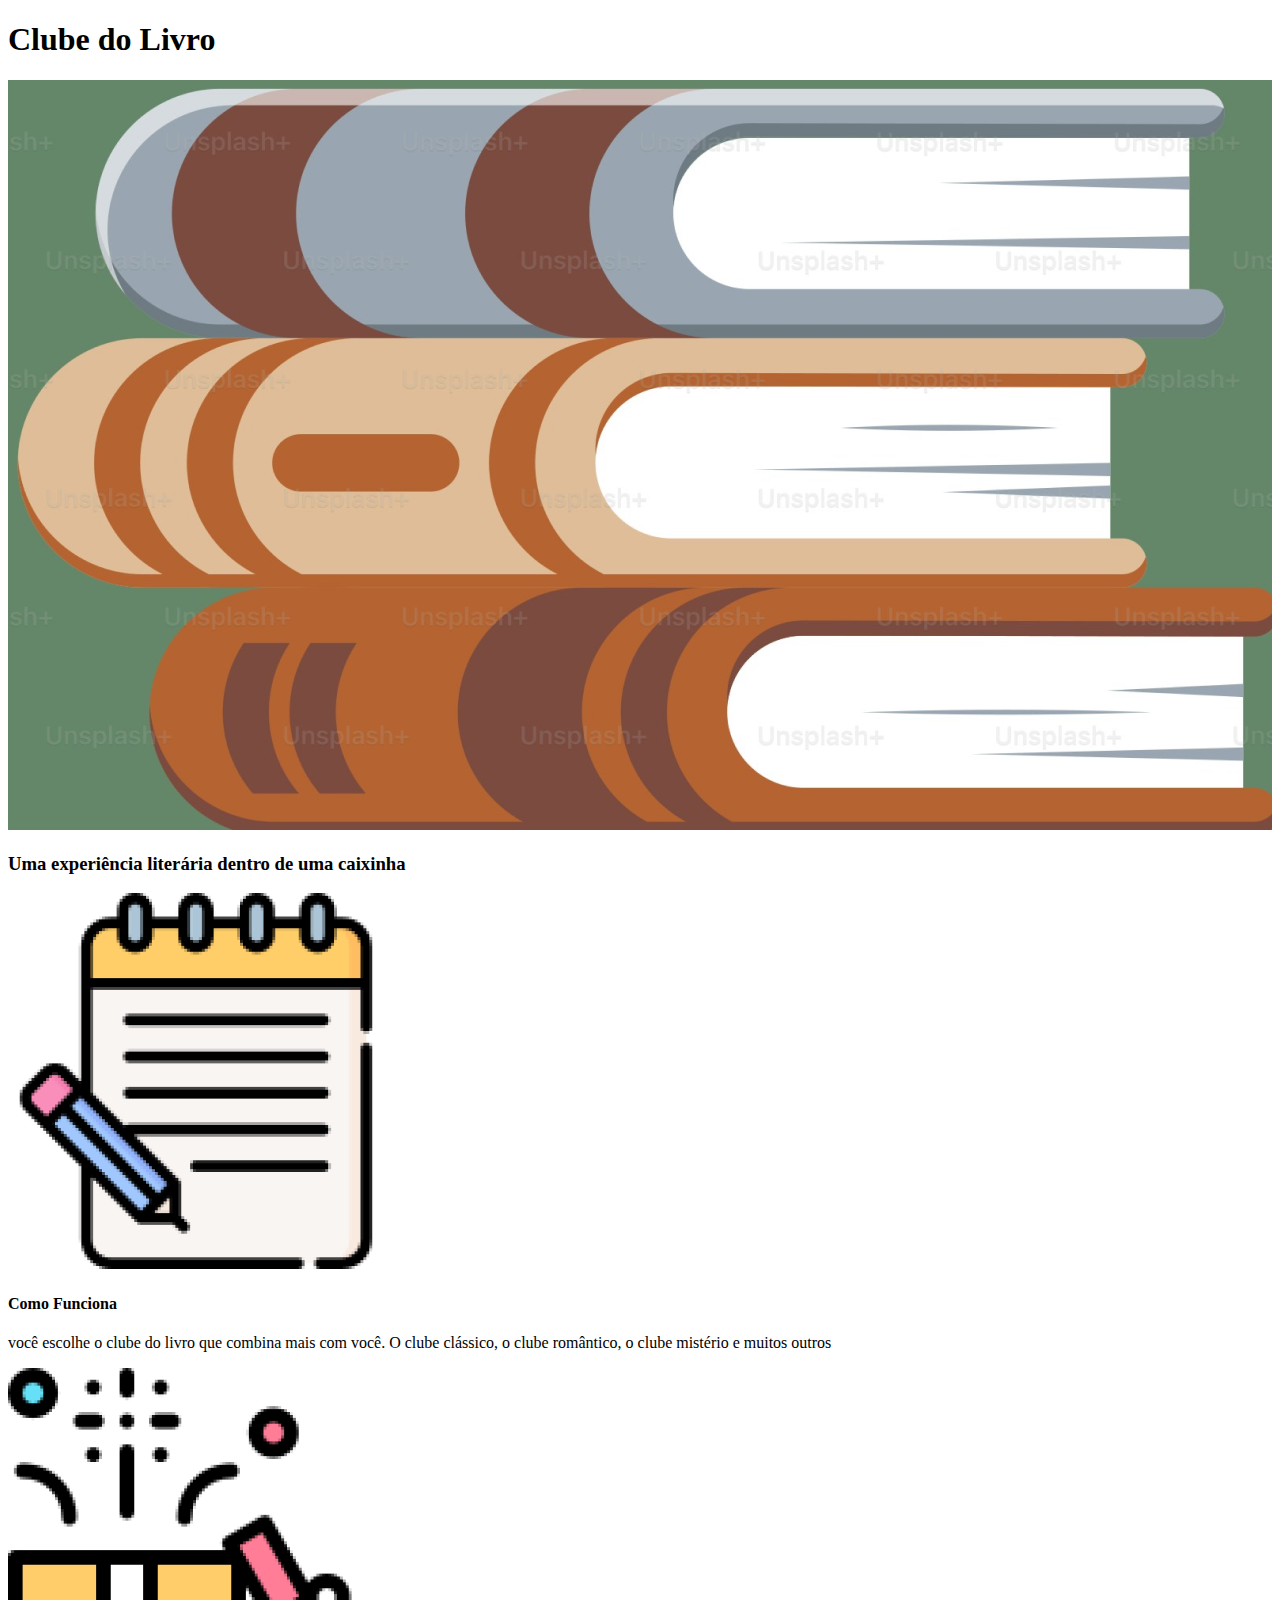
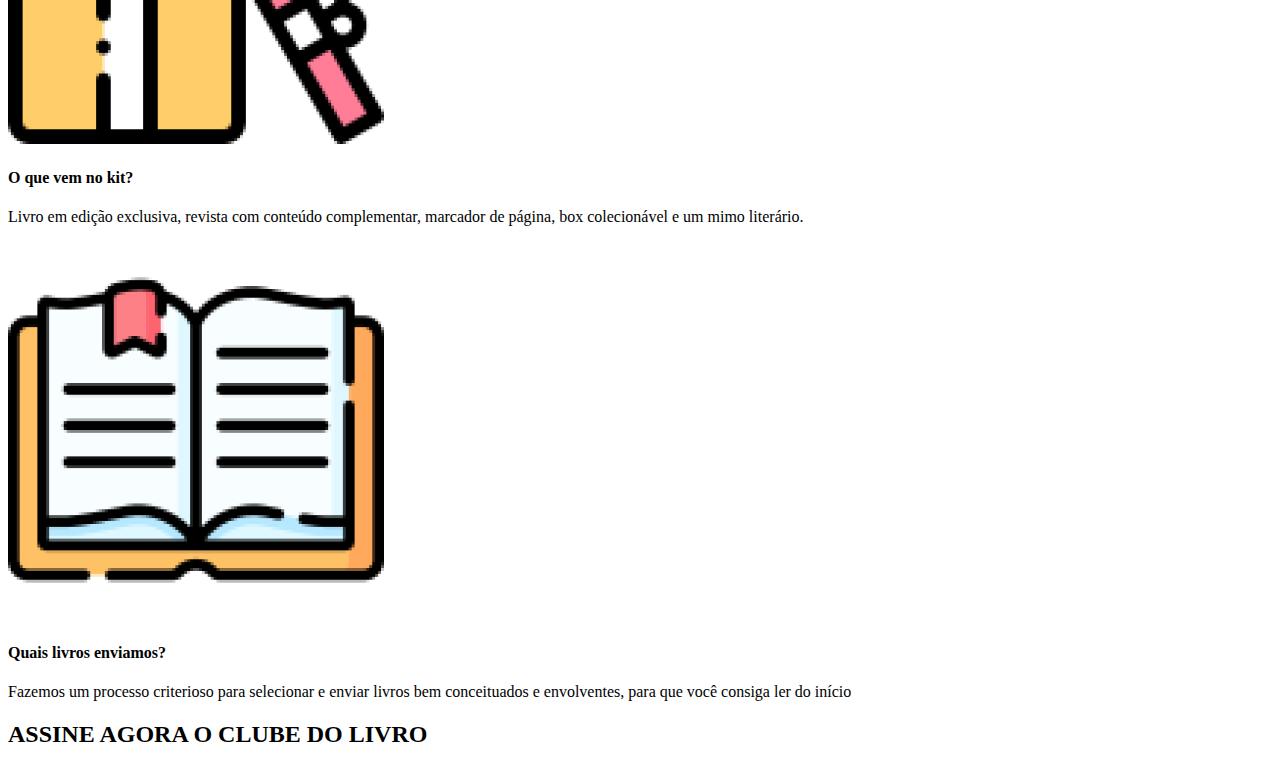
==== Clube do Livro/index.html @ c3540913 "Initial commit" ====
<!DOCTYPE html>
<html lang="en">
<head>
    <meta charset="UTF-8">
    <meta name="viewport" content="width=device-width, initial-scale=1.0">
    <title>Clube do Livro</title>
</head>
<body>
    <header>
        <div class="Nome">
            <h1>Clube do Livro</h1>
            <img src="img/livros.png" alt="">
        </div>
    </header>
    <main>
        <section class="container inicio">
         <h3>Uma experiência literária dentro de uma caixinha</h3>
         <div class="container">
            <div class="Icones">
                <img src="img/bloco-icone.png" alt="">
                <h4>Como Funciona</h4>
                <p>você  escolhe o clube do livro que combina mais com você. O clube clássico, o clube romântico, o clube mistério e muitos outros</p>
            </div>
            <div class="Icones">
                <img src="img/caixa-icone.png" alt="">
                <h4>O que vem no kit?</h4>
                <p>Livro em edição exclusiva, revista com conteúdo complementar, marcador de página, box colecionável e um mimo literário.</p>
            </div>
            <div class="Icones">
                <img src="img/livro-icone.png" alt="">
                <h4>Quais livros enviamos?</h4>
                <p>Fazemos um processo criterioso para selecionar e enviar livros bem conceituados e envolventes, para que você consiga ler do início </p>
            </div>
         </div>
         <h2>ASSINE AGORA O CLUBE DO LIVRO</h2>
        </section>
    </main>
    
</body>
</html>
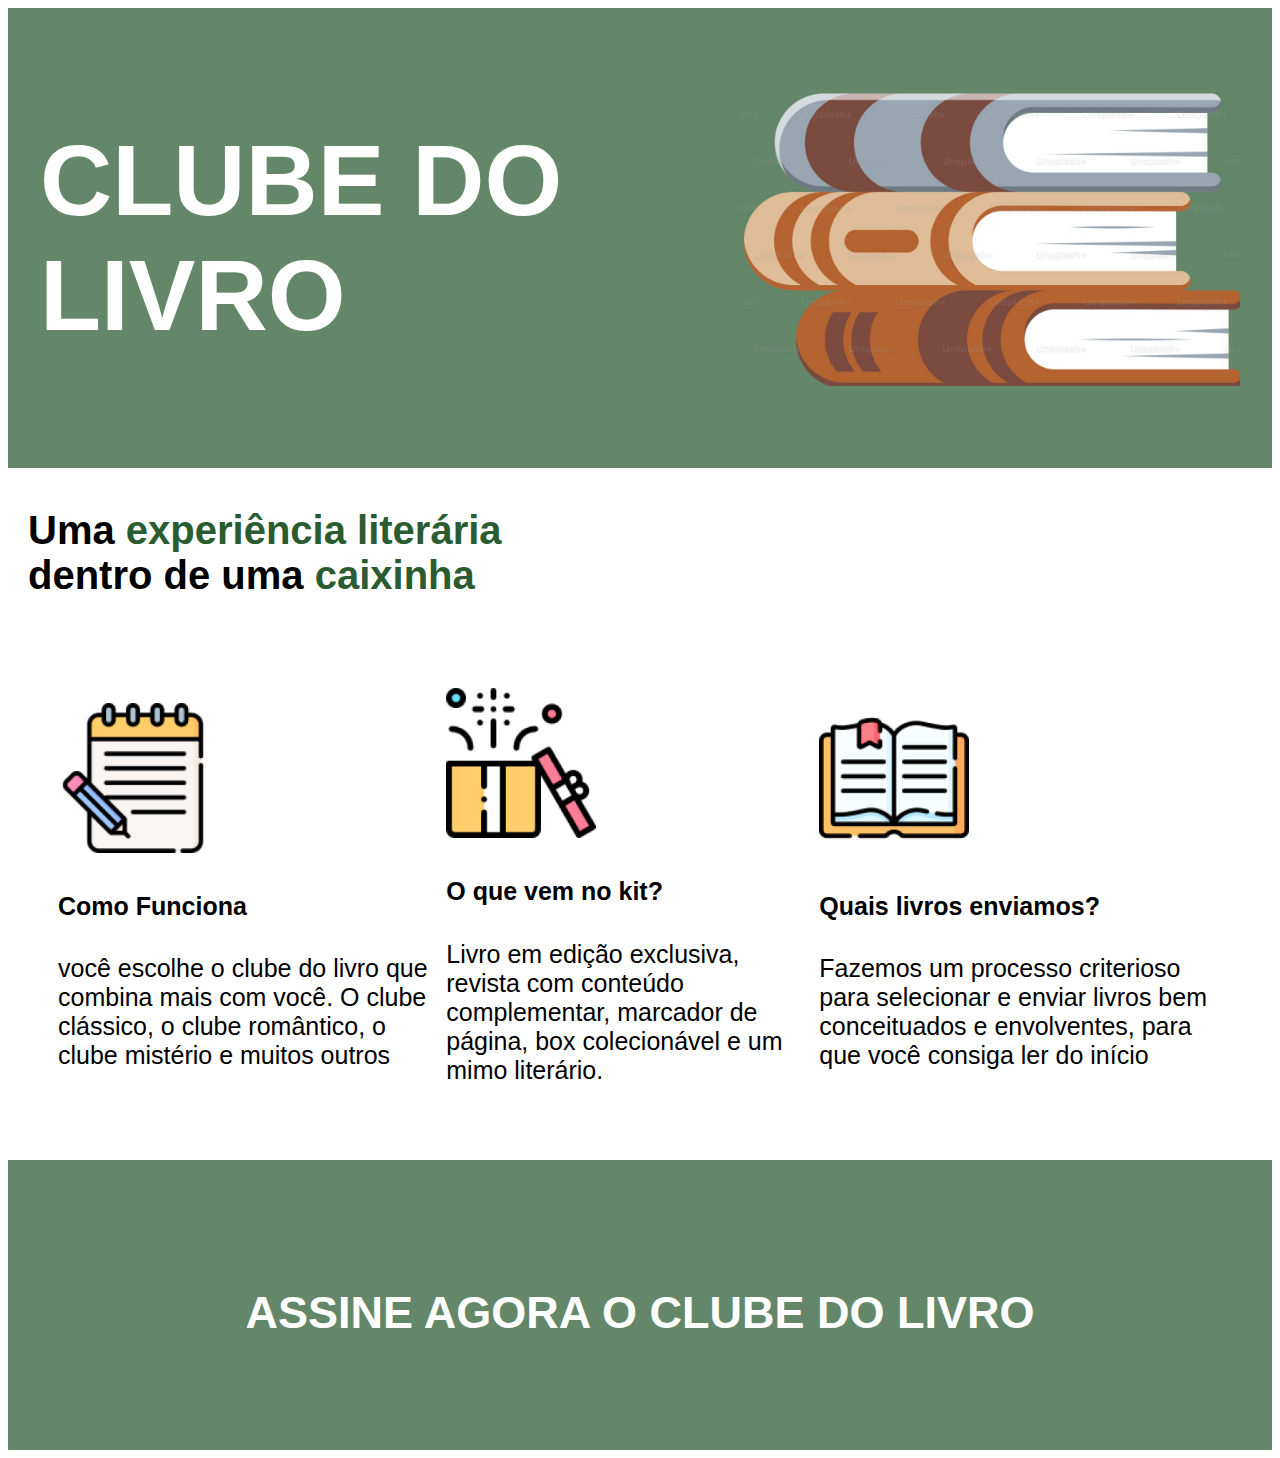
==== commit 50ac55aa: "." ====
--- a/Clube do Livro/index.html
+++ b/Clube do Livro/index.html
@@ -4,17 +4,18 @@
     <meta charset="UTF-8">
     <meta name="viewport" content="width=device-width, initial-scale=1.0">
     <title>Clube do Livro</title>
+    <link rel="stylesheet" href="style.css">
 </head>
 <body>
     <header>
         <div class="Nome">
-            <h1>Clube do Livro</h1>
+            <h1>CLUBE DO LIVRO</h1>
             <img src="img/livros.png" alt="">
         </div>
     </header>
     <main>
-        <section class="container inicio">
-         <h3>Uma experiência literária dentro de uma caixinha</h3>
+        <section class="inicio">
+         <h3>Uma <span> experiência literária </span> dentro de uma <span>caixinha</span></h3>
          <div class="container">
             <div class="Icones">
                 <img src="img/bloco-icone.png" alt="">
@@ -32,7 +33,9 @@
                 <p>Fazemos um processo criterioso para selecionar e enviar livros bem conceituados e envolventes, para que você consiga ler do início </p>
             </div>
          </div>
+         <div class="final">
          <h2>ASSINE AGORA O CLUBE DO LIVRO</h2>
+        </div>
         </section>
     </main>
     
--- a/Clube do Livro/style.css
+++ b/Clube do Livro/style.css
@@ -0,0 +1,49 @@
+*{
+    font-family: Verdana, Geneva, Tahoma, sans-serif;
+    text-decoration: none;
+}
+header{
+    background-color: #648769;
+    height: 460px;
+    display: flex;
+    justify-content: center;
+}
+.container{
+    display: flex;
+    align-items: center;
+    padding: 50px;
+    font-size: 25px
+}
+.container img{
+    width: 150px;
+}
+.Nome img{
+    width: 500px;
+
+}
+.Nome{
+    display: flex;
+    align-items: center;
+    justify-content: space-between;
+    color: white;
+    width: 1200px;
+    font-size: 50px;
+}
+.final{
+text-align: center;
+display: flex;
+justify-content: center;
+padding: 90px 0 0;
+background-color: #648769;
+height: 200px;
+color: white;
+font-size: 30px;
+}
+span{
+    color: #2A5B31;
+}
+.inicio h3{
+    font-size: 40px;
+    width: 600px;
+    padding: 0 20px;
+}